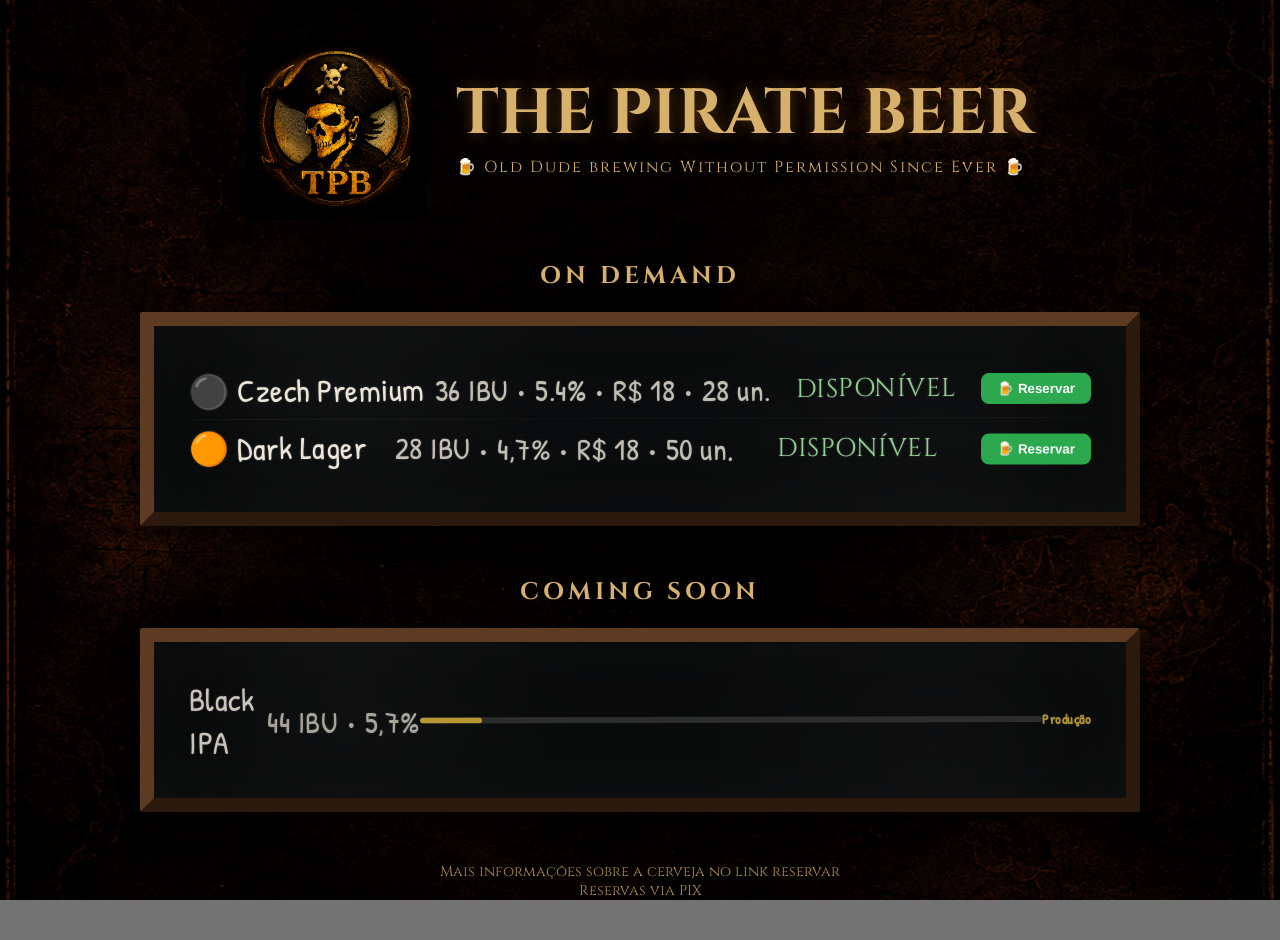
==== pedido.html @ 9614d6fc "carryyyy onnnnn ajustado" ====
<!DOCTYPE html>
<html lang="pt-BR">

<head>
    <meta charset="UTF-8">
    <meta name="viewport" content="width=device-width, initial-scale=1.0">
    <title>Reserva de Cerveja - The Pirate Beer</title>

    <link rel="stylesheet" href="css/style.css">
    <link rel="stylesheet" href="css/pedido.css">
</head>

<body>

<div class="pedido-container">

    <a href="index.html" class="voltar">← Voltar</a>

    <div class="pedido-card">

        <h1 id="nomeCerveja">Carregando...</h1>

        <div class="info">

            <div>
                <span>IBU</span>
                <strong id="ibu">-</strong>
            </div>

            <div>
                <span>ABV</span>
                <strong id="abv">-</strong>
            </div>

            <div>
                <span>Disponível</span>
                <strong id="estoque">0</strong>
            </div>

        </div>


<div class="descricao-estilo">
    <h3>Sobre esta cerveja</h3>

    <p id="descricaoCerveja"></p>
</div>





        <hr>

        <label for="apelido">
            Quem tá reservando?
        </label>

        <input
            type="text"
            id="apelido"
            maxlength="40"
            placeholder="Ex.: Dudu, Alemão, Marcelo da Oficina">

        <label for="quantidade">
            Quantas?
        </label>

        <div class="controle">

            <button id="menos">−</button>

            <input
                id="quantidade"
                type="number"
                value="1"
                min="1">

            <button id="mais">+</button>

        </div>

        <div class="resumo">

            <div>
                <span>Valor unitário</span>
                <strong id="valorUnitario">
                    R$ 0,00
                </strong>
            </div>

            <div>
                <span>Total</span>
                <strong id="valorTotal">
                    R$ 0,00
                </strong>
            </div>

        </div>

        <hr>

        <h2>PIX</h2>

        <p>
            Faça o pagamento utilizando a chave abaixo.
        </p>
            
        <div class="pix-box">

            <input
                id="pix"
                type="text"
                readonly
                value="71649000006">

            <button id="copiarPix">
                Copiar
            </button>

        </div>

        <label class="check">

            <input
                type="checkbox"
                id="confirmado">

            Já fiz o PIX.

        </label>

        <button
            id="whatsapp"
            class="btn-reservar">

            Enviar reserva pelo WhatsApp

        </button>

    </div>

</div>

<script src="js/cervejas.js"></script>
<script src="js/pedido.js"></script>


<script>
// Usa caminho relativo simples para evitar bloqueio de CORS
const musicaPedido = new Audio('audio/carry.mp3');
musicaPedido.preload = 'auto'; // Força o celular a baixar o som na memória assim que abre
// Define o volume (0.1 = 10%, 0.15 = 15%, 0.2 = 20% do volume total)
musicaPedido.volume = 0.4;

let somJaIniciou = false;

function tocarAudioCelular() {
    if (!somJaIniciou) {
        musicaPedido.play().then(() => {
            somJaIniciou = true;
            // Remove os ouvintes para o som não reiniciar a cada toque na tela
            document.removeEventListener('click', tocarAudioCelular);
            document.removeEventListener('touchstart', tocarAudioCelular);
        }).catch(err => {
            console.log("Ainda aguardando permissão do sistema:", err);
        });
    }
}

// Ouve tanto o clique de mouse quanto o toque de dedo no celular
document.addEventListener('click', tocarAudioCelular);
document.addEventListener('touchstart', tocarAudioCelular);
</script>


</body>
</html>
---- css/style.css ----
@import url('https://fonts.googleapis.com/css2?family=Cinzel:wght@400;600;700&family=Patrick+Hand&display=swap');
@import url('https://fonts.googleapis.com/css2?family=Cinzel:wght@400;600;700&display=swap');

*{
    margin:0;
    padding:0;
    box-sizing:border-box;
}

body{

    font-family:'Cinzel', serif;

    background-image:url('../img/background.jpg');
    background-position:center;
    background-size:cover;
    background-attachment:fixed;

    color:#d7b06b;

    min-height:100vh;
}

.overlay{

    background:rgba(0,0,0,.55);

    min-height:100vh;

    padding:40px 20px;
}

.hero{

    max-width:1100px;
    margin:auto;
    margin-bottom:40px;
}

.hero-content{

    display:flex;
    align-items:center;
    justify-content:center;
    gap:30px;
}

.logo{

    width:180px;
    max-width:40vw;
}

.hero h1{

    font-size:4rem;
    line-height:1;
    text-shadow:0 0 15px rgba(255,160,50,.3);
}

.hero p{

    margin-top:10px;
    font-size:1rem;
    letter-spacing:2px;
}

.taproom{

    max-width:1100px;
    margin:auto;
}

.taproom h2{

    text-align:center;

    margin-bottom:20px;

    letter-spacing:4px;
}

table{

    width:100%;

    border-collapse:collapse;

    background:rgba(0,0,0,.45);

    border:2px solid #b97c28;

    box-shadow:
        0 0 30px rgba(255,140,0,.15);
}

th{

    background:rgba(185,124,40,.15);

    font-size:1rem;

    padding:15px;
}

td{

    height:52px;
}

th,
td{

    border:1px solid rgba(185,124,40,.35);

    padding:12px;
}

tbody tr:hover{

    background:rgba(255,180,50,.04);
}

footer{

    margin-top:50px;

    text-align:center;
}

.crew-btn{

    display:inline-block;

    padding:14px 32px;

    text-decoration:none;

    color:#d7b06b;

    border:2px solid #b97c28;

    transition:.25s;

    letter-spacing:2px;
}

.crew-btn:hover{

    background:rgba(185,124,40,.15);

    box-shadow:0 0 20px rgba(255,160,50,.2);
}

footer p{

    margin-top:15px;

    font-size:.9rem;

    opacity:.8;
}

@media(max-width:768px){

    .hero-content{

        flex-direction:column;
    }

    .logo{

        width:140px;
    }

    .hero h1{

        font-size:2.3rem;

        text-align:center;
    }

    .hero p{

        text-align:center;
    }

    table{

        font-size:.8rem;
    }

    th,
    td{

        padding:8px;
    }

}


.chalkboard{

    max-width:1000px;

    margin:auto;
    margin-top:20px;

    padding:35px;

    background:
        radial-gradient(circle at 20% 30%,
        rgba(255,255,255,.03) 0%,
        transparent 25%),

        radial-gradient(circle at 80% 70%,
        rgba(255,255,255,.025) 0%,
        transparent 30%),

        repeating-linear-gradient(
            0deg,
            rgba(255,255,255,.004) 0px,
            rgba(255,255,255,.004) 2px,
            transparent 2px,
            transparent 4px
        ),

        #0d0f10;

    border:14px solid #4b2f1b;

    border-top-color:#5d3b22;
    border-left-color:#5d3b22;

    border-right-color:#2b190d;
    border-bottom-color:#2b190d;

    border-radius:3px;

    box-shadow:
        inset 0 0 80px rgba(255,255,255,.03),
        inset 0 0 200px rgba(0,0,0,.7),
        0 8px 25px rgba(0,0,0,.8);

    position:relative;
}



.beer-line{

    min-height:58px;

    display:flex;

    justify-content:space-between;

    align-items:center;

    font-family:'Patrick Hand', cursive;

    color:#ece5d8;

    font-size:2rem;

    letter-spacing:.5px;

    text-shadow:
        0 0 2px rgba(255,255,255,.25),
        0 0 6px rgba(255,255,255,.05);

    border-bottom:
        1px solid rgba(255,255,255,.04);
}

.beer-line:nth-child(odd){
    transform:rotate(-0.15deg);
}

.beer-line:nth-child(even){
    transform:rotate(0.08deg);
}

.beer-name{
    font-weight:normal;
}

.beer-info{

    color:#d8d2c5;

    font-size:.95em;

    opacity:.9;
}



.beer-line:last-child{

    border-bottom:none;
}

.beer-name{

    transform:rotate(-0.2deg);
}

.beer-info{

    opacity:.9;

    white-space:nowrap;

    transform:rotate(0.15deg);
}

.empty{

    color:transparent;
}

.empty::after{

    content:"";

    width:100%;

    border-bottom:1px dashed rgba(255,255,255,.08);
}

@media(max-width:768px){

    .beer-line{

        flex-direction:column;

        align-items:flex-start;

        gap:4px;

        font-size:1.5rem;

        padding:8px 0;
    }

    .beer-info{

        font-size:1rem;
    }

}

.status-ok{

    color:#8fd18f;

    font-size:0.8em;

    margin-left:15px;

    font-family:'Cinzel', serif;
}

.status-low{

    color:#d8b26a;

    font-size:0.8em;

    margin-left:15px;

    font-family:'Cinzel', serif;
}

.status-out{

    color:#c96a6a;

    font-size:0.8em;

    margin-left:15px;

    font-family:'Cinzel', serif;
}


.reserve-btn{
    margin-left:15px;
    padding:8px 16px;
    border:none;
    border-radius:8px;
    background:#2ca84f;
    color:#fff;
    cursor:pointer;
    font-weight:bold;
    transition:.2s;
}

.reserve-btn:hover{
    background:#22863d;
}


.incoming{
    opacity:.85;
}

.progress{
    width:100%;
    height:6px;
    background:#333;
    border-radius:20px;
    overflow:hidden;
    margin:8px 0;
}

.progress-bar{
    height:100%;
    background:#d4af37;
    border-radius:20px;
}

.status-coming{
    color:#d4af37;
    font-size:.85rem;
    font-weight:bold;
}

.taproom + .taproom {
    margin-top: 50px;
}
---- css/pedido.css ----
body{
    margin:0;
    padding:40px 20px;
    background:rgba(0,0,0,.55);
    font-family:Arial, Helvetica, sans-serif;
    color:#fff;
}

.pedido-container{
    max-width:700px;
    margin:auto;
}

.voltar{
    display:inline-block;
    margin-bottom:20px;
    color:#d9b36c;
    text-decoration:none;
    transition:.2s;
}

.voltar:hover{
    color:#fff;
}

.pedido-card{
    background:rgba(20,20,20,.88);
    border:1px solid rgba(255,255,255,.08);
    border-radius:18px;
    padding:35px;
    backdrop-filter:blur(8px);
    box-shadow:0 20px 45px rgba(0,0,0,.45);
}

.pedido-card h1{
    margin-top:0;
    text-align:center;
    color:#d9b36c;
    font-size:2rem;
}

.info{
    display:flex;
    justify-content:space-between;
    gap:20px;
    margin:30px 0;
}

.info div{
    flex:1;
    background:#2b2b2b;
    border-radius:10px;
    padding:15px;
    text-align:center;
}

.info span{
    display:block;
    font-size:.8rem;
    color:#999;
    margin-bottom:8px;
}

.info strong{
    font-size:1.2rem;
}

label{
    display:block;
    margin-top:25px;
    margin-bottom:8px;
    font-weight:bold;
}

input[type=text],
input[type=number]{
    width:100%;
    box-sizing:border-box;
    padding:12px;
    border-radius:8px;
    border:none;
    background:#2c2c2c;
    color:#fff;
    font-size:1rem;
}

.controle{
    display:flex;
    gap:10px;
    align-items:center;
}

.controle button{
    width:50px;
    height:50px;
    border:none;
    border-radius:8px;
    cursor:pointer;
    font-size:1.4rem;
    background:#d9b36c;
    color:#111;
    font-weight:bold;
}

.controle input{
    text-align:center;
}

.resumo{
    margin-top:30px;
    border-top:1px solid rgba(255,255,255,.08);
    border-bottom:1px solid rgba(255,255,255,.08);
    padding:20px 0;
}

.resumo div{
    display:flex;
    justify-content:space-between;
    margin:10px 0;
}

.resumo strong{
    color:#6bd96b;
    font-size:1.15rem;
}

.pix-box{
    display:flex;
    gap:10px;
    margin-top:15px;
}

.pix-box input{
    flex:1;
    font-weight:bold;
    text-align:center;
}

.pix-box button{
    padding:0 18px;
    border:none;
    border-radius:8px;
    cursor:pointer;
    background:#d9b36c;
    color:#111;
    font-weight:bold;
}

.check{
    display:flex;
    align-items:center;
    gap:10px;
    margin-top:30px;
}

.check input{
    transform:scale(1.3);
}

.btn-reservar{
    width:100%;
    margin-top:30px;
    padding:18px;
    border:none;
    border-radius:10px;
    cursor:pointer;
    background:#2ca84f;
    color:#fff;
    font-size:1.1rem;
    font-weight:bold;
    transition:.25s;
}

.btn-reservar:hover{
    background:#259143;
}

.btn-reservar:disabled{
    background:#555;
    cursor:not-allowed;
}

hr{
    border:none;
    border-top:1px solid rgba(255,255,255,.08);
    margin:30px 0;
}

@media(max-width:650px){

    .info{
        flex-direction:column;
    }

    .pix-box{
        flex-direction:column;
    }

}
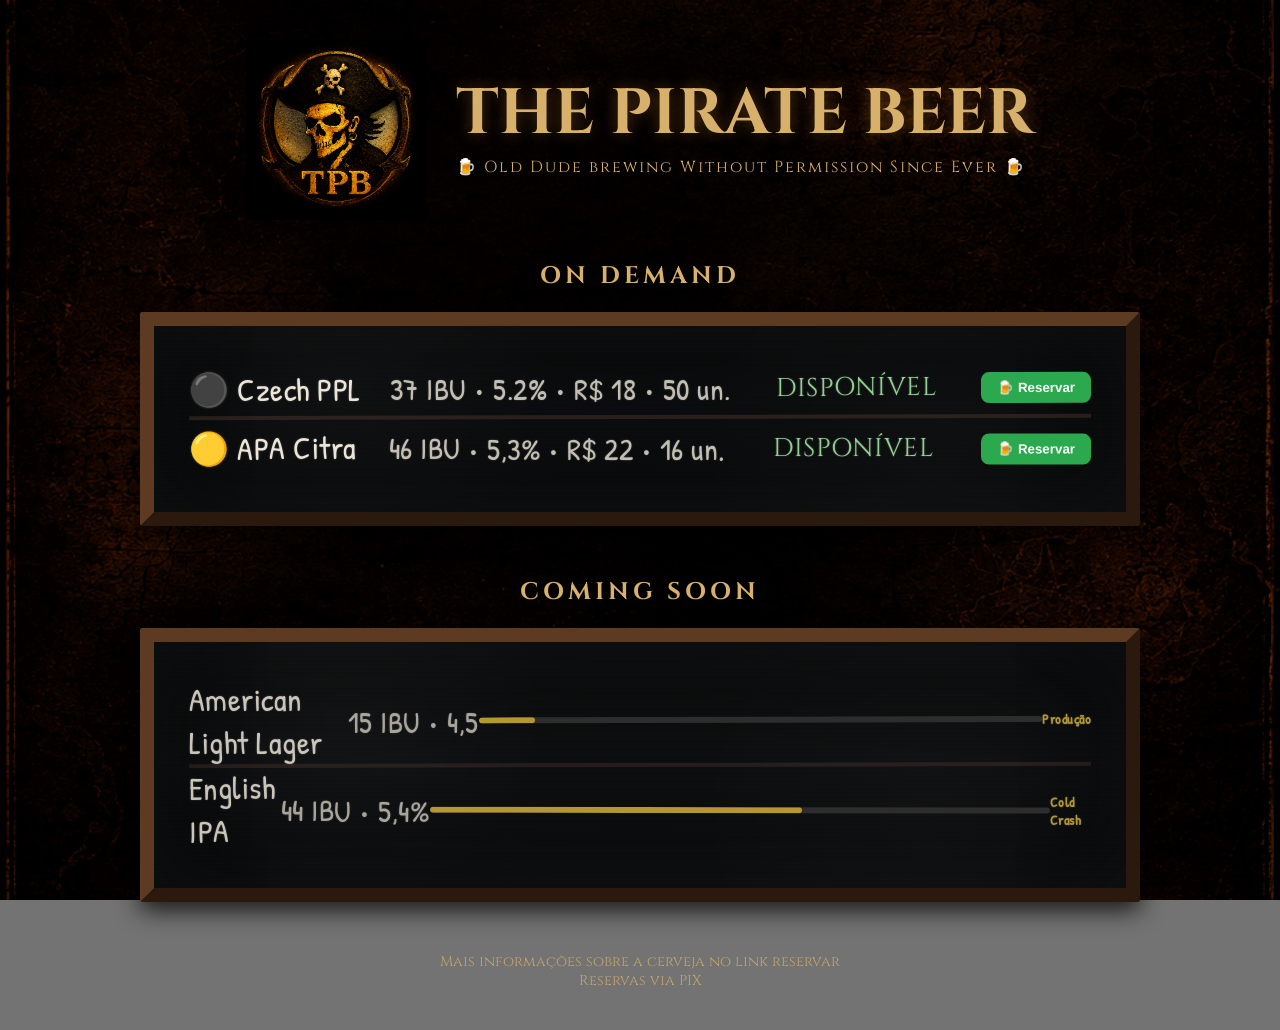
==== commit 17feb66f: "22.10.2026" ====
--- a/pedido.html
+++ b/pedido.html
@@ -8,9 +8,62 @@
 
     <link rel="stylesheet" href="css/style.css">
     <link rel="stylesheet" href="css/pedido.css">
+
+    <style>
+        /* Estilos da Intro de Vídeo Sexta-Feira 13 */
+        #video-intro-overlay {
+            position: fixed;
+            top: 0;
+            left: 0;
+            width: 100vw;
+            height: 100vh;
+            background-color: #000000;
+            z-index: 9999;
+            display: flex;
+            justify-content: center;
+            align-items: center;
+            flex-direction: column;
+        }
+
+        #introVideo {
+            width: 100%;
+            height: 100%;
+            object-fit: contain; /* Mantém a proporção do vídeo */
+        }
+
+        .skip-btn {
+            position: absolute;
+            bottom: 25px;
+            right: 20px;
+            background: rgba(225, 6, 0, 0.85);
+            color: #ffffff;
+            border: 2px solid #ffffff;
+            padding: 10px 18px;
+            font-size: 14px;
+            font-weight: bold;
+            border-radius: 25px;
+            cursor: pointer;
+            z-index: 10000;
+            text-transform: uppercase;
+            box-shadow: 0 0 10px rgba(0,0,0,0.8);
+        }
+
+        .skip-btn:hover {
+            background: #ff0000;
+        }
+    </style>
 </head>
 
 <body>
+
+<!-- OVERLAY DO VÍDEO SEXTA-FEIRA 13 -->
+<div id="video-intro-overlay">
+    <video id="introVideo" playsinline preload="auto">
+        <source src="video/sexta13.mp4" type="video/mp4">
+        Seu navegador não suporta vídeos HTML5.
+    </video>
+    <button id="skipVideoBtn" class="skip-btn">Pular Intro ➔</button>
+</div>
 
 <div class="pedido-container">
 
@@ -45,9 +98,6 @@
 
     <p id="descricaoCerveja"></p>
 </div>
-
-
-
 
 
         <hr>
@@ -147,32 +197,68 @@
 
 
 <script>
-// Usa caminho relativo simples para evitar bloqueio de CORS
-const musicaPedido = new Audio('audio/carry.mp3');
-musicaPedido.preload = 'auto'; // Força o celular a baixar o som na memória assim que abre
-// Define o volume (0.1 = 10%, 0.15 = 15%, 0.2 = 20% do volume total)
-musicaPedido.volume = 0.4;
-
-let somJaIniciou = false;
-
-function tocarAudioCelular() {
-    if (!somJaIniciou) {
-        musicaPedido.play().then(() => {
-            somJaIniciou = true;
-            // Remove os ouvintes para o som não reiniciar a cada toque na tela
-            document.removeEventListener('click', tocarAudioCelular);
-            document.removeEventListener('touchstart', tocarAudioCelular);
-        }).catch(err => {
-            console.log("Ainda aguardando permissão do sistema:", err);
+// Elementos da Intro e Áudio
+const overlay = document.getElementById('video-intro-overlay');
+const video = document.getElementById('introVideo');
+const btnSkip = document.getElementById('skipVideoBtn');
+
+const musicaPedido = new Audio('audio/carry.mp3?v=3');
+musicaPedido.preload = 'auto';
+
+let videoFinalizado = false;
+
+// Função para encerrar o vídeo e entrar no formulário de pedidos
+function finalizarIntro() {
+    if (videoFinalizado) return;
+    videoFinalizado = true;
+
+    // Pausa o vídeo e esconde a overlay
+    video.pause();
+    overlay.style.display = 'none';
+
+    // Inicia a música tema da página
+    musicaPedido.play().catch(err => {
+        console.log("Aguardando permissão de som no navegador:", err);
+    });
+}
+
+// Quando o vídeo terminar de rodar, entra automaticamente nos pedidos
+video.addEventListener('ended', finalizarIntro);
+
+// Clique no botão "Pular Intro"
+btnSkip.addEventListener('click', (e) => {
+    e.stopPropagation();
+    finalizarIntro();
+});
+
+// Autoplay com fallback por conta de restrições de áudio dos navegadores em celulares
+document.addEventListener('DOMContentLoaded', () => {
+    const playPromise = video.play();
+    if (playPromise !== undefined) {
+        playPromise.catch(() => {
+            // Se o navegador bloquear o autoplay com som, escuta qualquer primeiro toque na tela para dar o play no vídeo
+            const iniciarNoToque = () => {
+                if (!videoFinalizado) {
+                    video.play();
+                }
+                document.removeEventListener('click', iniciarNoToque);
+                document.removeEventListener('touchstart', iniciarNoToque);
+            };
+            document.addEventListener('click', iniciarNoToque);
+            document.addEventListener('touchstart', iniciarNoToque);
         });
     }
+});
+
+// Parar a música ao clicar no botão do WhatsApp
+const btnWhatsapp = document.getElementById('whatsapp');
+if (btnWhatsapp) {
+    btnWhatsapp.addEventListener('click', () => {
+        musicaPedido.pause();
+        musicaPedido.currentTime = 0;
+    });
 }
-
-// Ouve tanto o clique de mouse quanto o toque de dedo no celular
-document.addEventListener('click', tocarAudioCelular);
-document.addEventListener('touchstart', tocarAudioCelular);
 </script>
-
 
 </body>
 </html>
--- a/css/style.css
+++ b/css/style.css
@@ -270,7 +270,7 @@
         0 0 6px rgba(255,255,255,.05);
 
     border-bottom:
-        1px solid rgba(255,255,255,.04);
+        4px solid rgba(138, 90, 75, 0.247);
 }
 
 .beer-line:nth-child(odd){
--- a/css/pedido.css
+++ b/css/pedido.css
@@ -1,9 +1,14 @@
-body{
-    margin:0;
-    padding:40px 20px;
-    background:rgba(0,0,0,.55);
-    font-family:Arial, Helvetica, sans-serif;
-    color:#fff;
+body {
+    margin: 0;
+    padding: 40px 20px;
+    background-image: url('../img/background.jpg');
+    background-size: cover;
+    background-position: center;
+    background-repeat: no-repeat;
+    background-attachment: fixed;
+    background-color: rgba(0, 0, 0, 0.55);
+    font-family: Arial, Helvetica, sans-serif;
+    color: #fff;
 }
 
 .pedido-container{
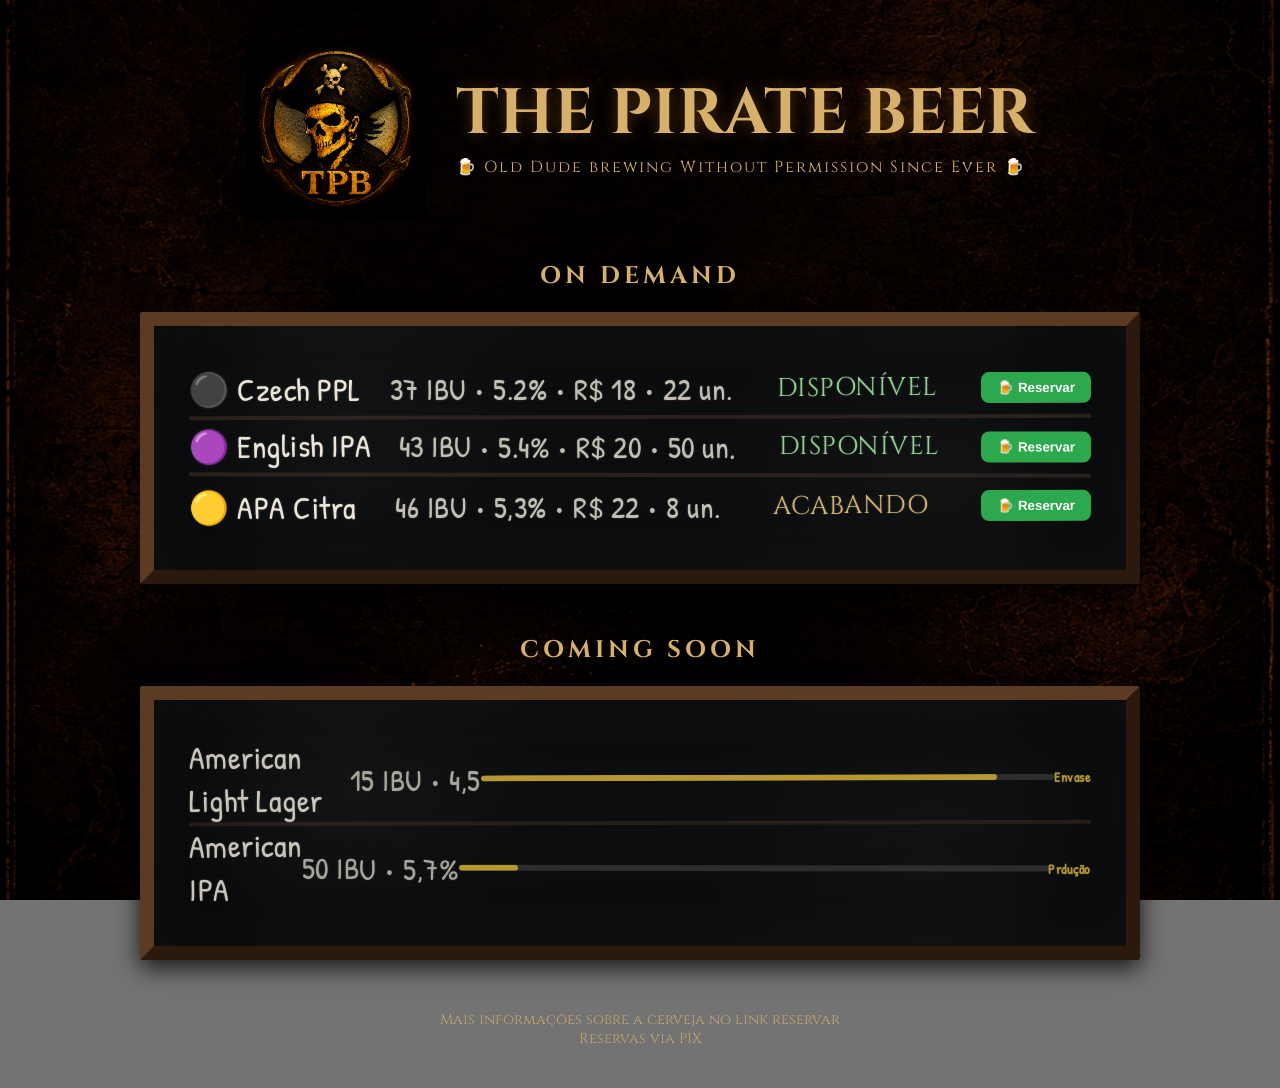
==== commit 914e5cf1: "27.10.2026" ====
--- a/pedido.html
+++ b/pedido.html
@@ -8,62 +8,9 @@
 
     <link rel="stylesheet" href="css/style.css">
     <link rel="stylesheet" href="css/pedido.css">
-
-    <style>
-        /* Estilos da Intro de Vídeo Sexta-Feira 13 */
-        #video-intro-overlay {
-            position: fixed;
-            top: 0;
-            left: 0;
-            width: 100vw;
-            height: 100vh;
-            background-color: #000000;
-            z-index: 9999;
-            display: flex;
-            justify-content: center;
-            align-items: center;
-            flex-direction: column;
-        }
-
-        #introVideo {
-            width: 100%;
-            height: 100%;
-            object-fit: contain; /* Mantém a proporção do vídeo */
-        }
-
-        .skip-btn {
-            position: absolute;
-            bottom: 25px;
-            right: 20px;
-            background: rgba(225, 6, 0, 0.85);
-            color: #ffffff;
-            border: 2px solid #ffffff;
-            padding: 10px 18px;
-            font-size: 14px;
-            font-weight: bold;
-            border-radius: 25px;
-            cursor: pointer;
-            z-index: 10000;
-            text-transform: uppercase;
-            box-shadow: 0 0 10px rgba(0,0,0,0.8);
-        }
-
-        .skip-btn:hover {
-            background: #ff0000;
-        }
-    </style>
 </head>
 
 <body>
-
-<!-- OVERLAY DO VÍDEO SEXTA-FEIRA 13 -->
-<div id="video-intro-overlay">
-    <video id="introVideo" playsinline preload="auto">
-        <source src="video/sexta13.mp4" type="video/mp4">
-        Seu navegador não suporta vídeos HTML5.
-    </video>
-    <button id="skipVideoBtn" class="skip-btn">Pular Intro ➔</button>
-</div>
 
 <div class="pedido-container">
 
@@ -98,6 +45,9 @@
 
     <p id="descricaoCerveja"></p>
 </div>
+
+
+
 
 
         <hr>
@@ -197,65 +147,33 @@
 
 
 <script>
-// Elementos da Intro e Áudio
-const overlay = document.getElementById('video-intro-overlay');
-const video = document.getElementById('introVideo');
-const btnSkip = document.getElementById('skipVideoBtn');
-
+// Carrega o áudio
 const musicaPedido = new Audio('audio/carry.mp3?v=3');
 musicaPedido.preload = 'auto';
 
-let videoFinalizado = false;
+let somJaIniciou = false;
 
-// Função para encerrar o vídeo e entrar no formulário de pedidos
-function finalizarIntro() {
-    if (videoFinalizado) return;
-    videoFinalizado = true;
-
-    // Pausa o vídeo e esconde a overlay
-    video.pause();
-    overlay.style.display = 'none';
-
-    // Inicia a música tema da página
-    musicaPedido.play().catch(err => {
-        console.log("Aguardando permissão de som no navegador:", err);
-    });
+function tocarAudioCelular() {
+    if (!somJaIniciou) {
+        musicaPedido.play().then(() => {
+            somJaIniciou = true;
+            document.removeEventListener('click', tocarAudioCelular);
+            document.removeEventListener('touchstart', tocarAudioCelular);
+        }).catch(err => {
+            console.log("Aguardando permissão do navegador:", err);
+        });
+    }
 }
 
-// Quando o vídeo terminar de rodar, entra automaticamente nos pedidos
-video.addEventListener('ended', finalizarIntro);
+document.addEventListener('click', tocarAudioCelular);
+document.addEventListener('touchstart', tocarAudioCelular);
 
-// Clique no botão "Pular Intro"
-btnSkip.addEventListener('click', (e) => {
-    e.stopPropagation();
-    finalizarIntro();
-});
-
-// Autoplay com fallback por conta de restrições de áudio dos navegadores em celulares
-document.addEventListener('DOMContentLoaded', () => {
-    const playPromise = video.play();
-    if (playPromise !== undefined) {
-        playPromise.catch(() => {
-            // Se o navegador bloquear o autoplay com som, escuta qualquer primeiro toque na tela para dar o play no vídeo
-            const iniciarNoToque = () => {
-                if (!videoFinalizado) {
-                    video.play();
-                }
-                document.removeEventListener('click', iniciarNoToque);
-                document.removeEventListener('touchstart', iniciarNoToque);
-            };
-            document.addEventListener('click', iniciarNoToque);
-            document.addEventListener('touchstart', iniciarNoToque);
-        });
-    }
-});
-
-// Parar a música ao clicar no botão do WhatsApp
+// PARA A MÚSICA QUANDO CLICAR NO BOTÃO DO WHATSAPP
 const btnWhatsapp = document.getElementById('whatsapp');
 if (btnWhatsapp) {
     btnWhatsapp.addEventListener('click', () => {
         musicaPedido.pause();
-        musicaPedido.currentTime = 0;
+        musicaPedido.currentTime = 0; // Reseta o som para o início
     });
 }
 </script>
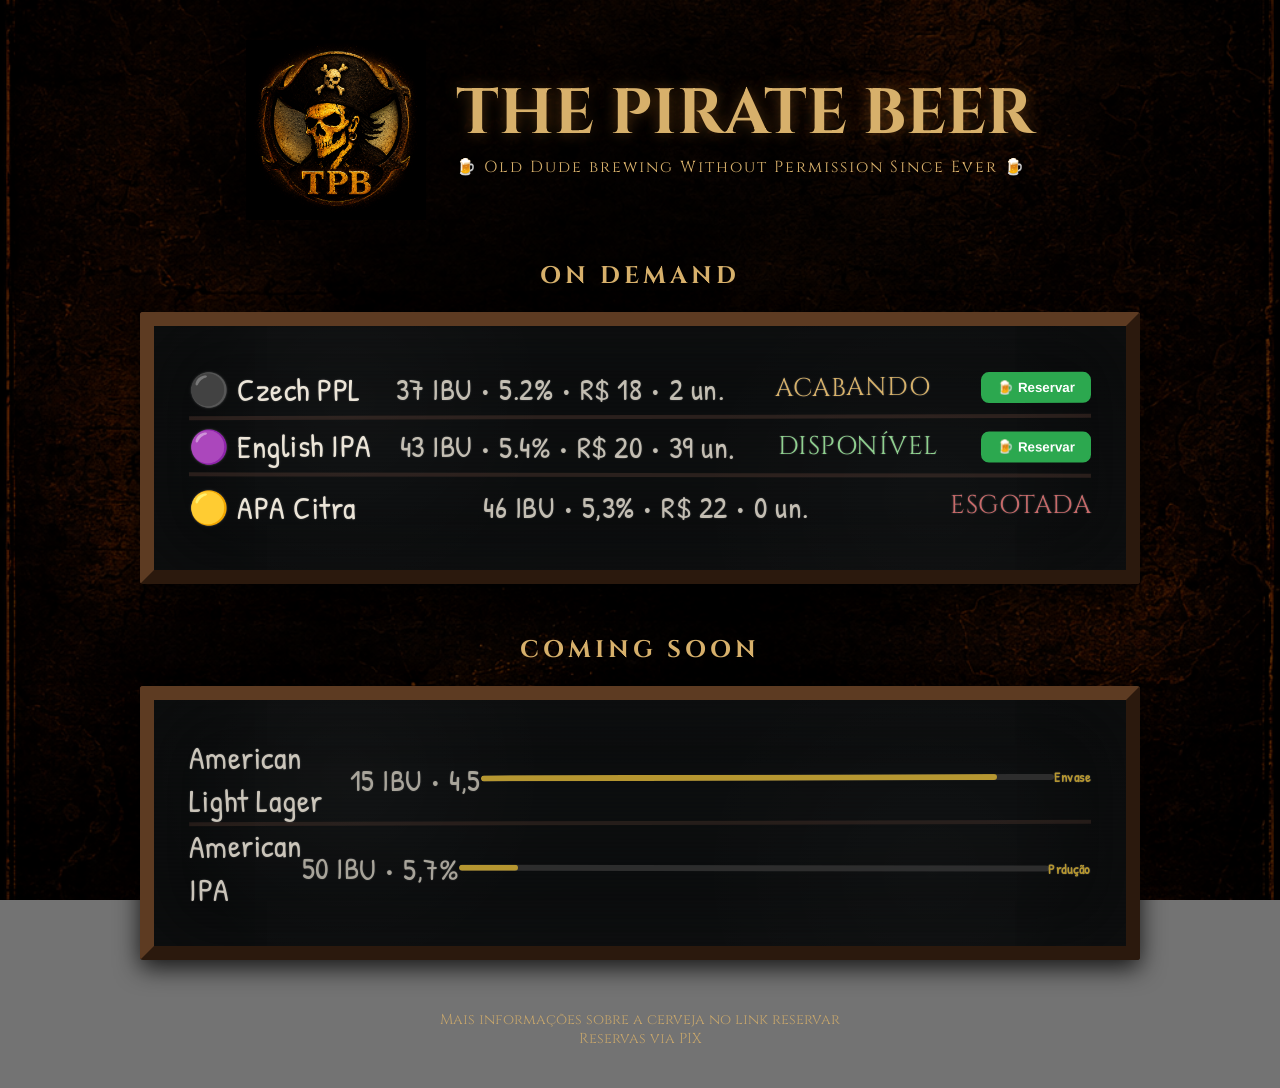
==== commit d3178580: "2" ====
--- a/pedido.html
+++ b/pedido.html
@@ -112,7 +112,7 @@
                 id="pix"
                 type="text"
                 readonly
-                value="71649000006">
+                value="40.830.430/0001-55">
 
             <button id="copiarPix">
                 Copiar
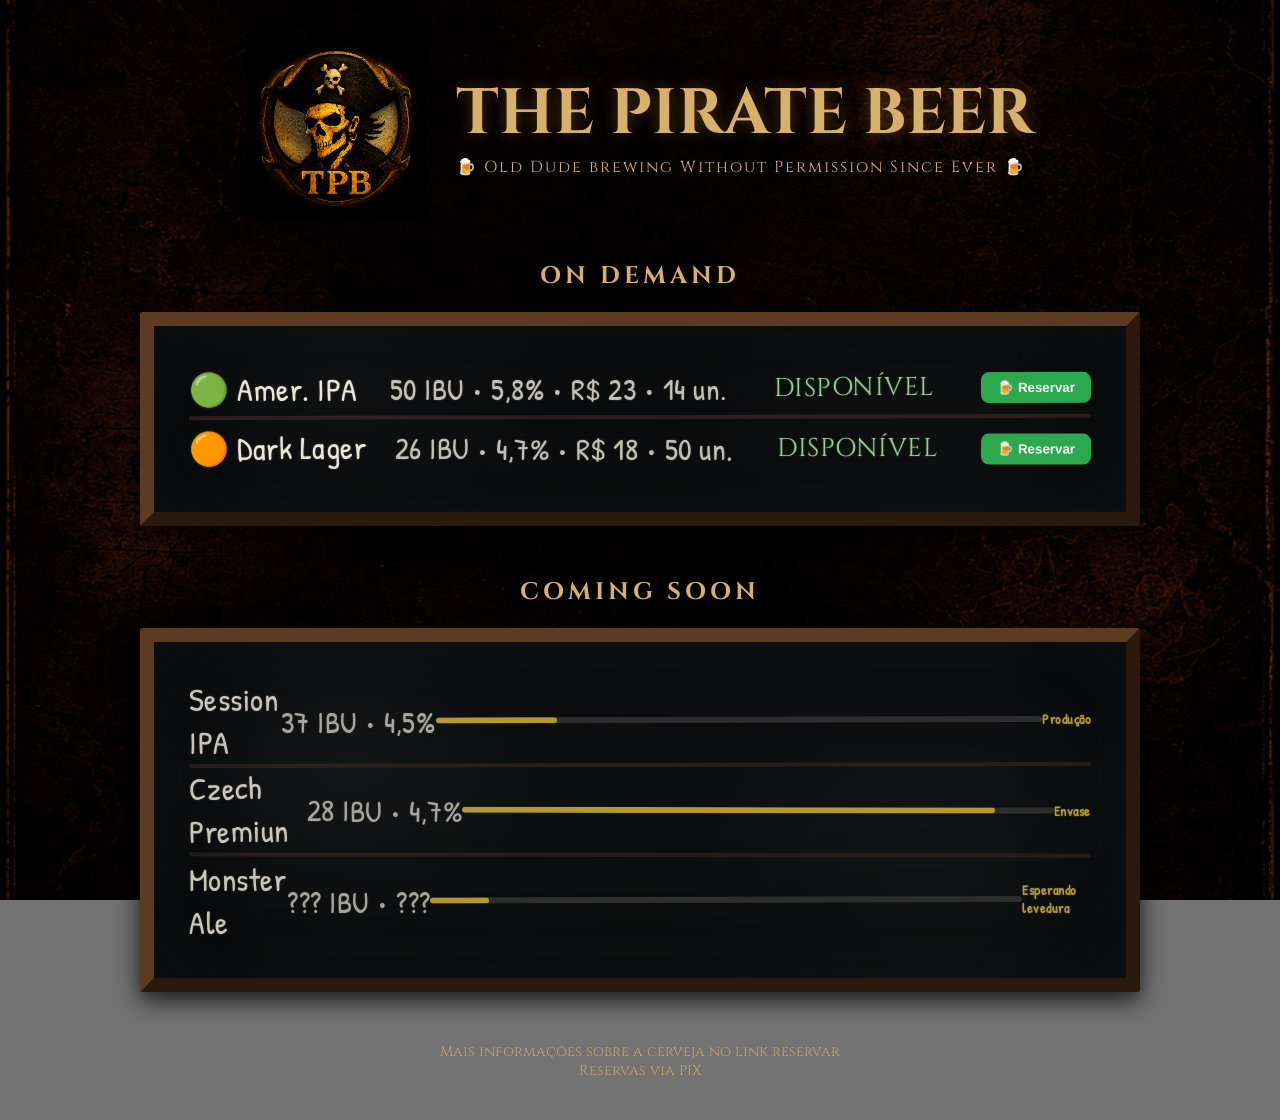
==== commit 3207a23e: "sexta 13" ====
--- a/pedido.html
+++ b/pedido.html
@@ -8,9 +8,62 @@
 
     <link rel="stylesheet" href="css/style.css">
     <link rel="stylesheet" href="css/pedido.css">
+
+    <style>
+        /* Estilos da Intro de Vídeo Sexta-Feira 13 */
+        #video-intro-overlay {
+            position: fixed;
+            top: 0;
+            left: 0;
+            width: 100vw;
+            height: 100vh;
+            background-color: #000000;
+            z-index: 9999;
+            display: flex;
+            justify-content: center;
+            align-items: center;
+            flex-direction: column;
+        }
+
+        #introVideo {
+            width: 100%;
+            height: 100%;
+            object-fit: contain; /* Mantém a proporção do vídeo */
+        }
+
+        .skip-btn {
+            position: absolute;
+            bottom: 25px;
+            right: 20px;
+            background: rgba(225, 6, 0, 0.85);
+            color: #ffffff;
+            border: 2px solid #ffffff;
+            padding: 10px 18px;
+            font-size: 14px;
+            font-weight: bold;
+            border-radius: 25px;
+            cursor: pointer;
+            z-index: 10000;
+            text-transform: uppercase;
+            box-shadow: 0 0 10px rgba(0,0,0,0.8);
+        }
+
+        .skip-btn:hover {
+            background: #ff0000;
+        }
+    </style>
 </head>
 
 <body>
+
+<!-- OVERLAY DO VÍDEO SEXTA-FEIRA 13 -->
+<div id="video-intro-overlay">
+    <video id="introVideo" playsinline preload="auto">
+        <source src="video/sexta13.mp4" type="video/mp4">
+        Seu navegador não suporta vídeos HTML5.
+    </video>
+    <button id="skipVideoBtn" class="skip-btn">Pular Intro ➔</button>
+</div>
 
 <div class="pedido-container">
 
@@ -45,9 +98,6 @@
 
     <p id="descricaoCerveja"></p>
 </div>
-
-
-
 
 
         <hr>
@@ -112,7 +162,7 @@
                 id="pix"
                 type="text"
                 readonly
-                value="40.830.430/0001-55">
+                value="71649000006">
 
             <button id="copiarPix">
                 Copiar
@@ -147,33 +197,65 @@
 
 
 <script>
-// Carrega o áudio
+// Elementos da Intro e Áudio
+const overlay = document.getElementById('video-intro-overlay');
+const video = document.getElementById('introVideo');
+const btnSkip = document.getElementById('skipVideoBtn');
+
 const musicaPedido = new Audio('audio/carry.mp3?v=3');
 musicaPedido.preload = 'auto';
 
-let somJaIniciou = false;
-
-function tocarAudioCelular() {
-    if (!somJaIniciou) {
-        musicaPedido.play().then(() => {
-            somJaIniciou = true;
-            document.removeEventListener('click', tocarAudioCelular);
-            document.removeEventListener('touchstart', tocarAudioCelular);
-        }).catch(err => {
-            console.log("Aguardando permissão do navegador:", err);
+let videoFinalizado = false;
+
+// Função para encerrar o vídeo e entrar no formulário de pedidos
+function finalizarIntro() {
+    if (videoFinalizado) return;
+    videoFinalizado = true;
+
+    // Pausa o vídeo e esconde a overlay
+    video.pause();
+    overlay.style.display = 'none';
+
+    // Inicia a música tema da página
+    musicaPedido.play().catch(err => {
+        console.log("Aguardando permissão de som no navegador:", err);
+    });
+}
+
+// Quando o vídeo terminar de rodar, entra automaticamente nos pedidos
+video.addEventListener('ended', finalizarIntro);
+
+// Clique no botão "Pular Intro"
+btnSkip.addEventListener('click', (e) => {
+    e.stopPropagation();
+    finalizarIntro();
+});
+
+// Autoplay com fallback por conta de restrições de áudio dos navegadores em celulares
+document.addEventListener('DOMContentLoaded', () => {
+    const playPromise = video.play();
+    if (playPromise !== undefined) {
+        playPromise.catch(() => {
+            // Se o navegador bloquear o autoplay com som, escuta qualquer primeiro toque na tela para dar o play no vídeo
+            const iniciarNoToque = () => {
+                if (!videoFinalizado) {
+                    video.play();
+                }
+                document.removeEventListener('click', iniciarNoToque);
+                document.removeEventListener('touchstart', iniciarNoToque);
+            };
+            document.addEventListener('click', iniciarNoToque);
+            document.addEventListener('touchstart', iniciarNoToque);
         });
     }
-}
-
-document.addEventListener('click', tocarAudioCelular);
-document.addEventListener('touchstart', tocarAudioCelular);
-
-// PARA A MÚSICA QUANDO CLICAR NO BOTÃO DO WHATSAPP
+});
+
+// Parar a música ao clicar no botão do WhatsApp
 const btnWhatsapp = document.getElementById('whatsapp');
 if (btnWhatsapp) {
     btnWhatsapp.addEventListener('click', () => {
         musicaPedido.pause();
-        musicaPedido.currentTime = 0; // Reseta o som para o início
+        musicaPedido.currentTime = 0;
     });
 }
 </script>
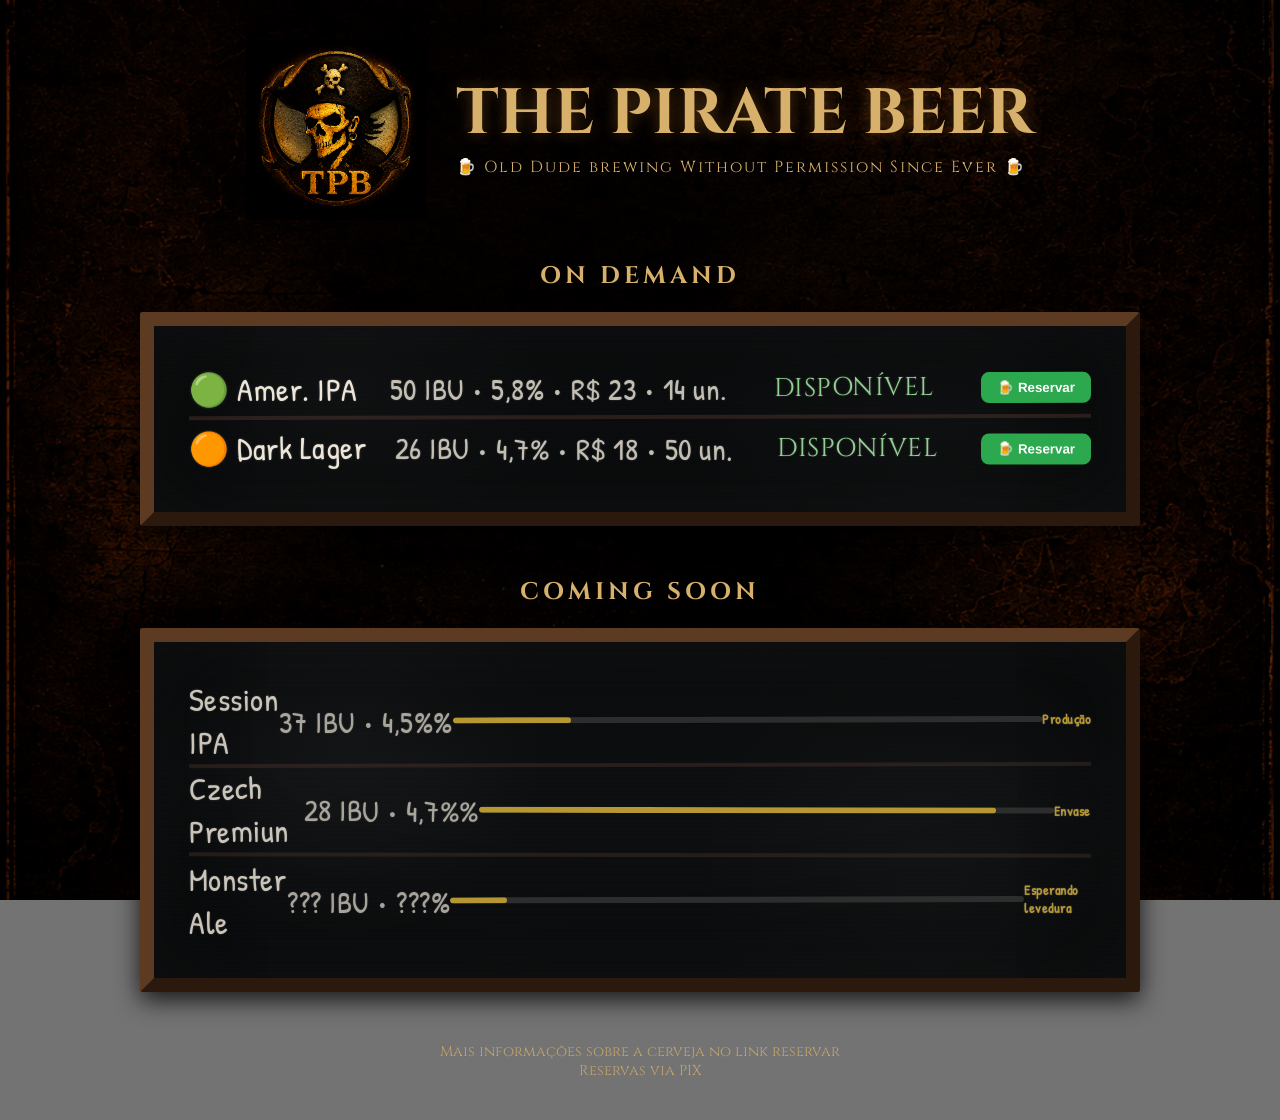
==== commit 5a9180eb: "16.11.2026" ====
--- a/pedido.html
+++ b/pedido.html
@@ -8,62 +8,9 @@
 
     <link rel="stylesheet" href="css/style.css">
     <link rel="stylesheet" href="css/pedido.css">
-
-    <style>
-        /* Estilos da Intro de Vídeo Sexta-Feira 13 */
-        #video-intro-overlay {
-            position: fixed;
-            top: 0;
-            left: 0;
-            width: 100vw;
-            height: 100vh;
-            background-color: #000000;
-            z-index: 9999;
-            display: flex;
-            justify-content: center;
-            align-items: center;
-            flex-direction: column;
-        }
-
-        #introVideo {
-            width: 100%;
-            height: 100%;
-            object-fit: contain; /* Mantém a proporção do vídeo */
-        }
-
-        .skip-btn {
-            position: absolute;
-            bottom: 25px;
-            right: 20px;
-            background: rgba(225, 6, 0, 0.85);
-            color: #ffffff;
-            border: 2px solid #ffffff;
-            padding: 10px 18px;
-            font-size: 14px;
-            font-weight: bold;
-            border-radius: 25px;
-            cursor: pointer;
-            z-index: 10000;
-            text-transform: uppercase;
-            box-shadow: 0 0 10px rgba(0,0,0,0.8);
-        }
-
-        .skip-btn:hover {
-            background: #ff0000;
-        }
-    </style>
 </head>
 
 <body>
-
-<!-- OVERLAY DO VÍDEO SEXTA-FEIRA 13 -->
-<div id="video-intro-overlay">
-    <video id="introVideo" playsinline preload="auto">
-        <source src="video/sexta13.mp4" type="video/mp4">
-        Seu navegador não suporta vídeos HTML5.
-    </video>
-    <button id="skipVideoBtn" class="skip-btn">Pular Intro ➔</button>
-</div>
 
 <div class="pedido-container">
 
@@ -98,6 +45,9 @@
 
     <p id="descricaoCerveja"></p>
 </div>
+
+
+
 
 
         <hr>
@@ -162,7 +112,7 @@
                 id="pix"
                 type="text"
                 readonly
-                value="71649000006">
+                value="40.830.430/0001-55">
 
             <button id="copiarPix">
                 Copiar
@@ -197,65 +147,33 @@
 
 
 <script>
-// Elementos da Intro e Áudio
-const overlay = document.getElementById('video-intro-overlay');
-const video = document.getElementById('introVideo');
-const btnSkip = document.getElementById('skipVideoBtn');
-
+// Carrega o áudio
 const musicaPedido = new Audio('audio/carry.mp3?v=3');
 musicaPedido.preload = 'auto';
 
-let videoFinalizado = false;
+let somJaIniciou = false;
 
-// Função para encerrar o vídeo e entrar no formulário de pedidos
-function finalizarIntro() {
-    if (videoFinalizado) return;
-    videoFinalizado = true;
-
-    // Pausa o vídeo e esconde a overlay
-    video.pause();
-    overlay.style.display = 'none';
-
-    // Inicia a música tema da página
-    musicaPedido.play().catch(err => {
-        console.log("Aguardando permissão de som no navegador:", err);
-    });
+function tocarAudioCelular() {
+    if (!somJaIniciou) {
+        musicaPedido.play().then(() => {
+            somJaIniciou = true;
+            document.removeEventListener('click', tocarAudioCelular);
+            document.removeEventListener('touchstart', tocarAudioCelular);
+        }).catch(err => {
+            console.log("Aguardando permissão do navegador:", err);
+        });
+    }
 }
 
-// Quando o vídeo terminar de rodar, entra automaticamente nos pedidos
-video.addEventListener('ended', finalizarIntro);
+document.addEventListener('click', tocarAudioCelular);
+document.addEventListener('touchstart', tocarAudioCelular);
 
-// Clique no botão "Pular Intro"
-btnSkip.addEventListener('click', (e) => {
-    e.stopPropagation();
-    finalizarIntro();
-});
-
-// Autoplay com fallback por conta de restrições de áudio dos navegadores em celulares
-document.addEventListener('DOMContentLoaded', () => {
-    const playPromise = video.play();
-    if (playPromise !== undefined) {
-        playPromise.catch(() => {
-            // Se o navegador bloquear o autoplay com som, escuta qualquer primeiro toque na tela para dar o play no vídeo
-            const iniciarNoToque = () => {
-                if (!videoFinalizado) {
-                    video.play();
-                }
-                document.removeEventListener('click', iniciarNoToque);
-                document.removeEventListener('touchstart', iniciarNoToque);
-            };
-            document.addEventListener('click', iniciarNoToque);
-            document.addEventListener('touchstart', iniciarNoToque);
-        });
-    }
-});
-
-// Parar a música ao clicar no botão do WhatsApp
+// PARA A MÚSICA QUANDO CLICAR NO BOTÃO DO WHATSAPP
 const btnWhatsapp = document.getElementById('whatsapp');
 if (btnWhatsapp) {
     btnWhatsapp.addEventListener('click', () => {
         musicaPedido.pause();
-        musicaPedido.currentTime = 0;
+        musicaPedido.currentTime = 0; // Reseta o som para o início
     });
 }
 </script>
